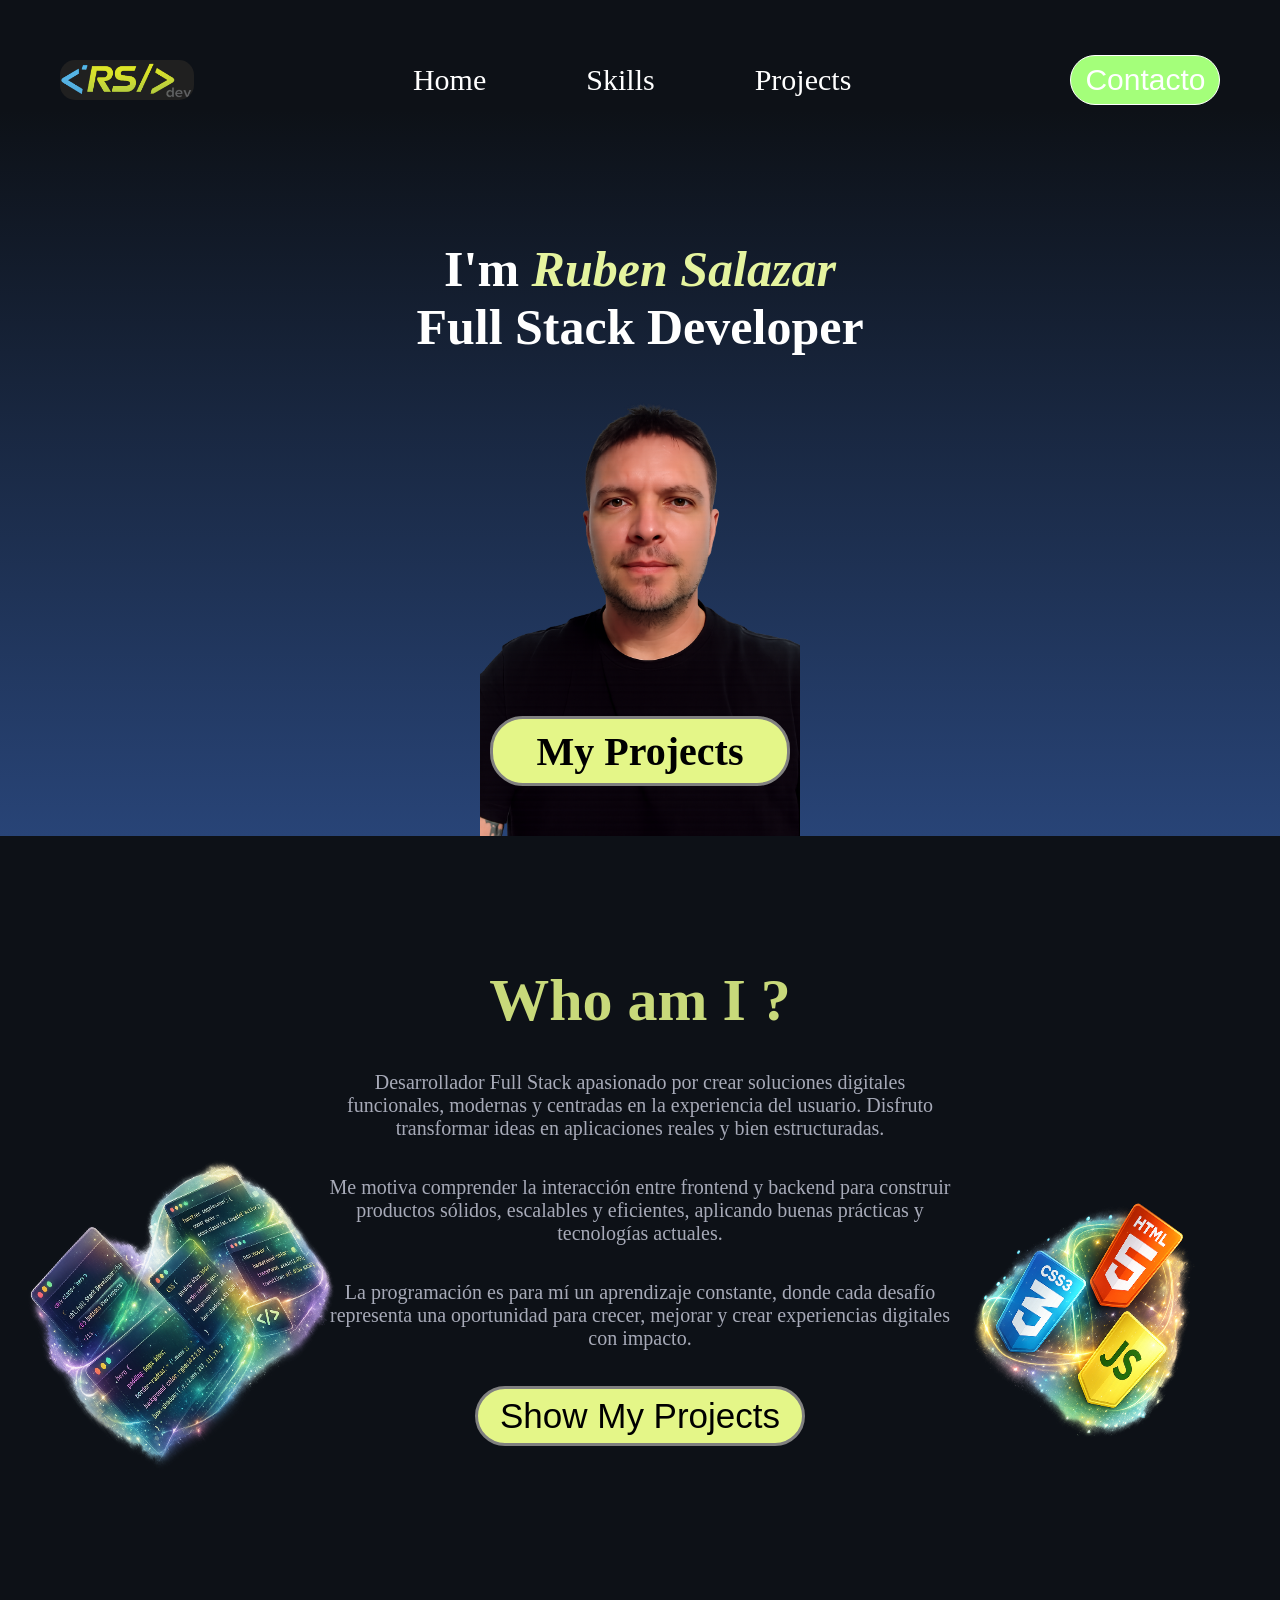
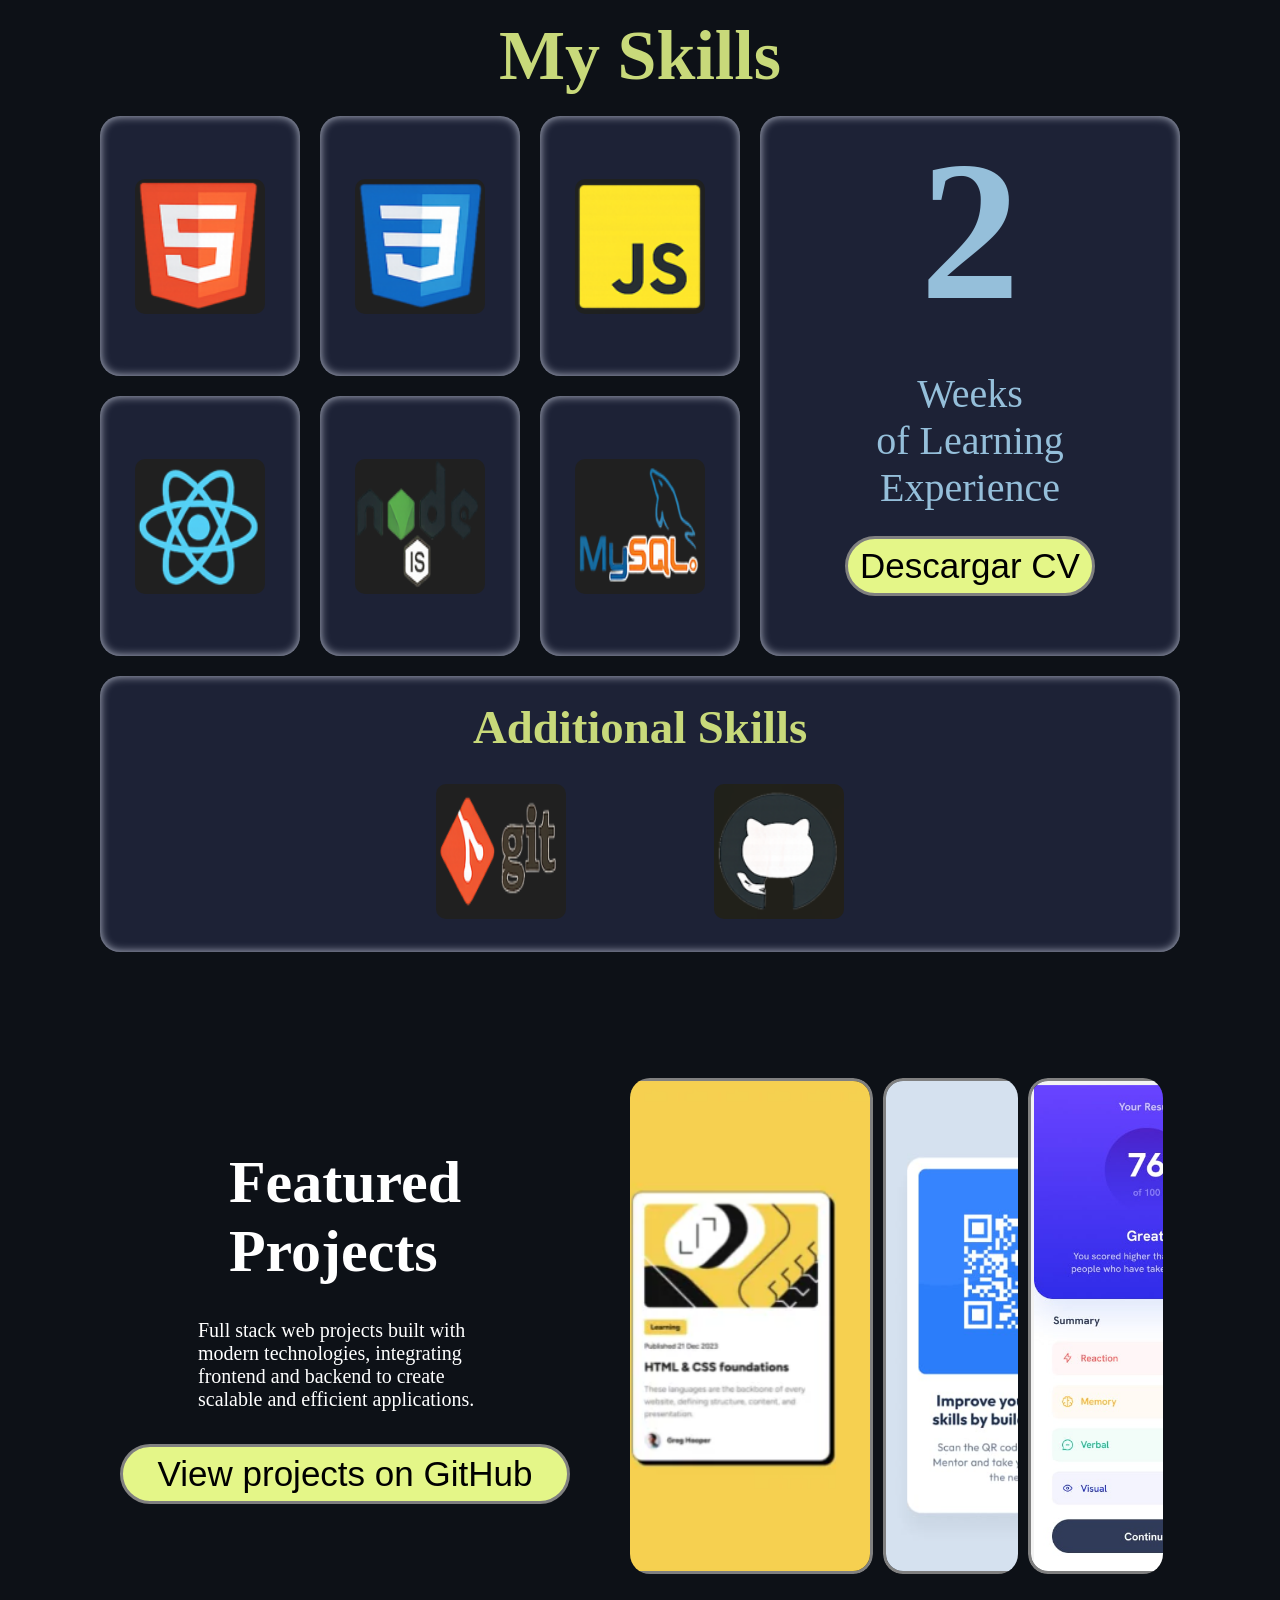
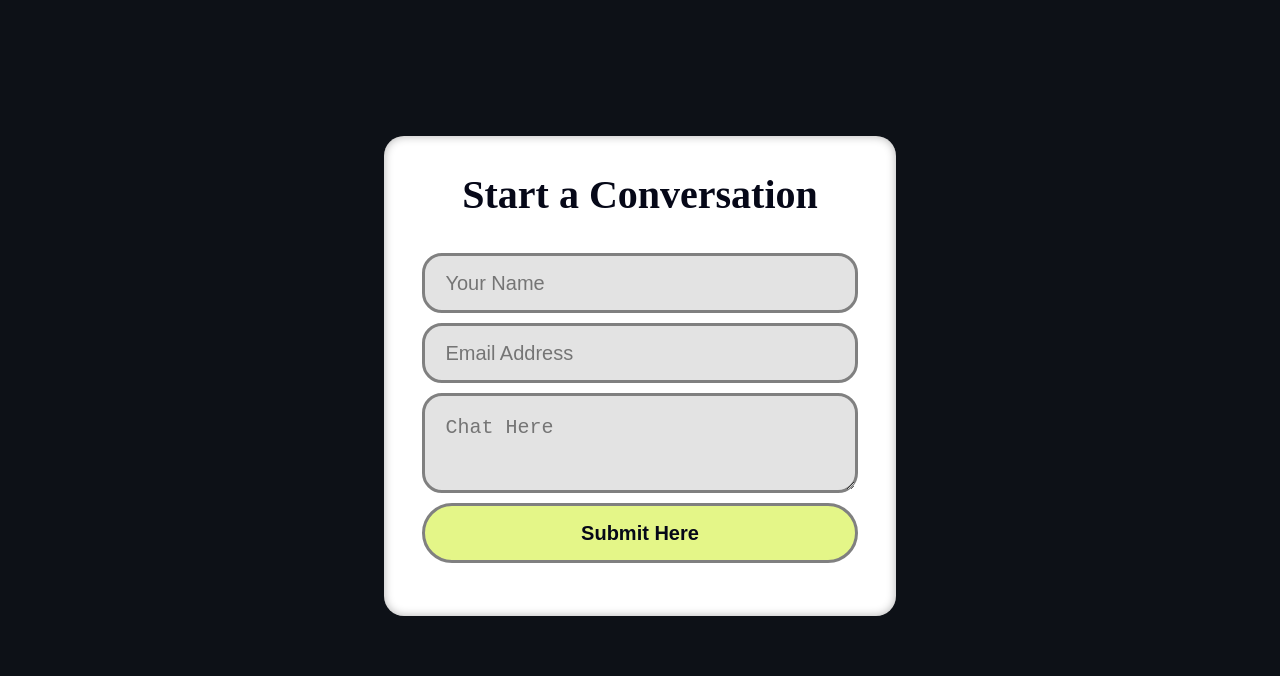
==== index.html @ deafd727 "Primer commit: proyecto terminado" ====
<!DOCTYPE html>
<html lang="en">
<head>
    <meta charset="UTF-8">
    <meta name="viewport" content="width=device-width, initial-scale=1.0">
    <title>Ruben Salazar Wev Developer</title>
    <link rel="stylesheet" href="./styles.css">

</head>
<body>
    <header>
        <nav>
            <img id="logo" src="./imagenes/logo2.png" alt="logo de ruben salazar">
            <ul>
                <li><a href="">Home</a></li>
                <li><a href="#contenedor-skills">Skills</a></li>
                <li><a href="#contenedor-proyectos">Projects</a></li>
            </ul>
            <button id="boton-contacto"><a href="#section-form">Contacto</a></button>
        </nav>
    </header>
    <section id="hero">
        <div id="hero-elementos-1"><h1>I'm <em>Ruben Salazar</em> <br> Full Stack Developer</h1></div>

        <div id="hero-elementos-2">            
            <div id="foto"><img id="mi-foto" src="./imagenes/mi-foto1.png" alt="foto ruben salazar"></div>
            <div id="hero-elementos-3"><a href="#contenedor-proyectos"><strong>My Projects</strong></a></div>                    
        </div>
               
        
    </section>

    <section id="section-who">
        <div class="text-who"><h2 id="h-who">Who am I ?</h2></div>
        <div class="text-who"><p>Desarrollador Full Stack apasionado por crear soluciones digitales 
            funcionales, modernas y centradas en la experiencia del usuario. Disfruto 
            transformar ideas en aplicaciones reales y bien estructuradas.</p>
        </div>
        <div class="text-who"><p>Me motiva comprender la interacción entre frontend y backend para 
            construir productos sólidos, escalables y eficientes, aplicando buenas 
            prácticas y tecnologías actuales.</p>
        </div>
        <div class="text-who"><p>La programación es para mí un aprendizaje constante, donde cada
             desafío representa una oportunidad para crecer, mejorar y crear experiencias
             digitales con impacto.</p>
        </div>              
        <button id="show-proj"><a href="#contenedor-proyectos">Show My Projects</a></button>
        
        <div id="code"><img  src="./imagenes/codigo.png" alt="imagen codificando"></div>
        <div id="frontend"><img  src="./imagenes/iconos-frontend.png" alt="iconos frontend"></div>
        
        
    </section>
    
    <section id="contenedor-skills">
        <div><h2>My Skills</h2></div>

        <div id="contenedor-grid">
            <div id="item-html" class="bg-grid">
            <img src="./imagenes/html.png" alt="">
            </div>

            <div id="item-css" class="bg-grid">
            <img src="./imagenes/css.png" alt="">
            </div>

            <div id="item-js" class="bg-grid">
            <img src="./imagenes/js.png" alt="">        
            </div>

            <div id="item-react" class="bg-grid">
            <img src="./imagenes/react.png" alt="">
            </div>

            <div id="item-node" class="bg-grid">
            <img src="./imagenes/node.png" alt="">
            </div>

            <div id="item-mysql" class="bg-grid">
            <img src="./imagenes/mysql.png" alt="">
            </div>

            <div id="item-Experience" class="bg-grid">
            <h2>2</h2>
            <p>Weeks <br> of Learning <br> Experience</p>            
            <button id="Descargar">Descargar CV</button>
            </div>
            
        </div>           
                
        <div id="Additional" class="bg-grid">
            <h3>Additional Skills</h3>
            <div id="Additional-iconos">
                <div><img src="./imagenes/git.png" alt="git"></div>
                <div><img src="./imagenes/github.png" alt=""></div>  

            </div>                     
            
        </div>

    </section>

    <section id="contenedor-proyectos">
        <div id="descripcion-proyectos">
            <h2>Featured <br> Projects</h2>
            <p>Full stack web projects built with modern technologies, integrating frontend and backend to create scalable and efficient applications.</p>
            <button id="ver-pro"><a>View projects on GitHub</a></button>        
        </div>
        <div id="img-proyectos">
            <div id="destacado"><img id="imagen-p1" src="./imagenes/proyecto1.png" alt=""></div>
            <div id="destacado2"><img src="./imagenes/proyecto2.png" alt=""></div>
            <div id="destacado3"><img src="./imagenes/proyecto3.png" alt=""></div>
        </div>
        
    </section>

    <section  id="section-form">
        
        <form id="formulario" action="">
            <h2>Start a Conversation</h2>
            <input type="text" class="input-name" placeholder="Your Name">
            <input type="email" class="input-email" placeholder="Email Address">
            <textarea placeholder="Chat Here"></textarea>

            <button id="chat">Submit Here</button>

        </form>
    </section>
</body>
</html>
---- styles.css ----
* {
    margin: 0;
    padding: 0;
    box-sizing: border-box;
}

:root {
    --color-dark: #0D1117;
    --color-light:#FFFFFF;
    --color-highlight:#E3FF6A;
    --color-neon-green:#A4FF7A;
    --color-deep-blue:#1E293B;
    --color-soft-gray:#8892B0;

    --gradient-main:linear-gradient(135deg, #1E293B 0%, #0D1117 100%);
}

body {
    background: var(--color-dark);
    color: var(--color-light);
    position: relative;
    font-family: Georgia, 'Times New Roman', Times, serif;
}
/*====================================================================================================
/*ESTILOS DEL HEADER*/
nav {
    padding: 0;
    margin-top: 50px;
    display: flex;
    flex-direction: row;
    height: 60px;
    justify-content: space-around;
    align-items: center;
    gap: 100px;
}

#logo {
    height: 40px;
    border-radius: 15px;     
}

#boton-contacto {
    height: 50px;
    width: 150px;
    background-color: var(--color-neon-green);
    border-color: white;
    border-width: 1px;
    border-style: solid;
    border-radius: 30px;
    font-size: 30px;
}

nav ul {
    display: flex;
    gap: 100px;
}

nav li {
    font-size: 30px;
    margin: 0;
    padding: 0;
    list-style: none;       
}

nav a,
nav a:focus,
nav a:visited,
nav a:active {
    color: white;
    text-decoration: none;
}
/*=======================================================================================================*/
/*ESTILOS PARA LAS SECTION HERO*/
#hero {
    display: flex;
    flex-direction: column;
    padding-top: 130px;
    background: linear-gradient(to bottom, #0d1117, #284477);
    height: 60%;
}
#hero h1 {
     text-align: center;
     font-size: 50px;
}
em {
    color: #e5f49f;
}

#hero-elementos-2 {
    position: relative;
    display: flex;
    flex-direction: row;
    align-items: center;
    justify-content:center    
}

#foto {
    display: flex;
    justify-content: center;
    width: 50%;
    height: 50%;  
    
}

#mi-foto {
    width: 50%;
    margin-bottom: 0;
}

#hero-elementos-3 {
    display: flex;
    position: absolute;
    left: 50%;
    transform: translateX(-50%);
    bottom: 50px;
    z-index: 20;
    background-color: #e4f688;
    width: 300px; 
    height: 70px;
    justify-content: center;
    align-items: center;
    font-size: 40px;
    border-radius: 33px;
    border-color: gray;
    border-width: 3px;
    border-style: solid;
}

#hero-elementos-3 a,
#hero-elementos-3 a:visited,
#hero-elementos-3 a:focus,
#hero-elementos-3 a:active {
    color:black;
    text-decoration: none;
          
}

/*=======================================================================================================================*/
/*ESTILOS DE LA SECTION WHO AM I*/
#section-who {
    position: relative;
    padding: 30px;
    display: flex;
    flex-direction: column;
    height: 700px;
    gap: 30px;
    margin: 20px;
    justify-content: center;
    align-items: center;
    
}

.text-who {    
    width: 630px;
    height: 75px;
    justify-content: center;
    text-align: center;
    overflow: hidden;    
}
#section-who h2 {
    color: #c8d97a;
    font-size: 60px;
    text-align: center; 
}

#section-who p {
    color: #a7aab8;
    font-size: 20px;
}

#section-who img {
    width: 300px;
    height: 300px;
}

#code {
    width: 300px;
    height: 300px;
    position: absolute;
    left: 10px;
    bottom: 100px;
    transform: rotate(-35deg);
}
#frontend {
    width: 300px;
    height: 300px;
    position: absolute;
    right: 10px;
    bottom: 100px;
    transform: rotate(35deg);
}

#show-proj {
    background-color: #e4f688;;
    width: 330px; 
    height: 60px;
    font-size: 35px;
    border-radius: 30px;
    border-color: gray;
    border-width: 3px;
    border-style: solid;
}
#show-proj a,
#show-proj a:focus,
#show-proj a:visited,
#show-proj a:active {
    text-decoration: none;
    color: black;
}


/*================================================================================================================*/
/*estilo de la seccion skills, aplicamos grid*/
#contenedor-skills {
    padding-top: 40px;
    padding-bottom: 40px;
    margin-left: 100px;
    margin-right: 100px;    
    display: flex;
    flex-direction: column;
    align-items: center;
    height: 1000px;
    gap: 20px;    
}

#contenedor-skills h2 {
    color: #c8d97a;
    font-size: 70px;    
}

#contenedor-grid {
    width: 100%;
    height: 800px;
    display: grid;
    grid-template-columns: 1fr 1fr 1fr 2fr;
    grid-template-rows: auto auto;
    gap: 20px;    
}

#contenedor-grid img {
    height: 135px;
    width: 130px;
    border-radius: 10px;
}

.bg-grid {
    background-color: #1d2236;
    border-radius: 20px;
    display: flex;
    flex-direction: column;
    justify-content: center;
    align-items: center;
}

#Additional {
    display: flex;
    flex-direction: column ;
    width: 100%;
    height: 30%;
    color: #c8d97a;
    font-size: 40px;
    gap: 30px;
    padding: 30px ;
    box-shadow: inset 0 0 10px rgba(207, 211, 227, 0.895);
}

#Additional-iconos {
    width: 40%;
    display: flex;
    flex-direction: row;
    justify-content: space-between;
    
}

#Additional-iconos img {
    height: 135px;
    width: 130px;
    border-radius: 10px;
}

#item-html {
    grid-column: 1/2;
    grid-row: 1/2;
    box-shadow: inset 0 0 10px rgba(207, 211, 227, 0.895);    
}
#item-css {
    grid-column: 2/3;
    grid-row: 1/2;
    box-shadow: inset 0 0 10px rgba(207, 211, 227, 0.895);
}
#item-js {
    grid-column: 3/4;
    grid-row: 1/2;
    box-shadow: inset 0 0 10px rgba(207, 211, 227, 0.895);
}
#item-react {
    grid-column: 1/2;
    grid-row: 2/3;
    box-shadow: inset 0 0 10px rgba(207, 211, 227, 0.895);
}
#item-node {
    grid-column: 2/3;
    grid-row: 2/3;
    box-shadow: inset 0 0 10px rgba(207, 211, 227, 0.895);
}
#item-mysql {
    grid-column: 3/4;
    grid-row: 2/3;
    box-shadow: inset 0 0 10px rgba(207, 211, 227, 0.895);
}
#item-Experience {
    grid-column: 4/6;
    grid-row: 1/3;    
    display: flex;
    flex-direction: column;
    justify-content: center;    
    gap: 25px;
    box-shadow: inset 0 0 10px rgba(207, 211, 227, 0.895);
}

#item-Experience h2 {
    font-size: 200px;
    color: #95bfda;
}
#item-Experience p {
    font-size: 40px;
    color: #95bfda;
    text-align: center;   
}

#Descargar {
    background-color: #e4f688;;
    width: 250px; 
    height: 60px;
    font-size: 35px;
    border-radius: 30px;
    border-color: gray;
    border-width: 3px;
    border-style: solid;
    margin-bottom: 60px;
}

/*------------------------------------------------------------------------------------------------*/
/*ESTILO DE LA SECTION PROYECTOS DESTACADOS*/
/*CONTENEDOR DE LA SECTION PROYECTOS*/
#contenedor-proyectos {
    display: flex;
    flex-direction: row;
    height: 700px;
    padding-top: 40px;
    padding-bottom: 40px;
    margin-left: 100px;
    margin-right: 100px;
    align-items: center;
    gap: 40px;
}    
/*CONTENEDOR DE LA DESCRIPCION DE PROYECTOS*/
#descripcion-proyectos {
    display: flex;
    flex-direction: column;
    align-items: center;
    width:50%; 
    height: 80%;
    padding-top: 70px;
    padding-bottom: 70px;
    justify-content: space-between;   
}
#descripcion-proyectos h2 {
    font-size: 60px;
}
#descripcion-proyectos p {
    font-size: 20px;
    width: 60%;
}
#ver-pro {
    background-color: #e4f688;;
    width: 450px; 
    height: 60px;
    font-size: 35px;
    border-radius: 30px;
    border-color: gray;
    border-width: 3px;
    border-style: solid;

}


/*CONTENEDOR DE LAS IMAGENES O VISTAS DE LOS PROYECTOS*/
#img-proyectos {
    display: flex;
    flex-direction: row;
    width: 50%;
    height: 80%;
    gap: 10px;
    margin-right:10px;    
}

#img-proyectos img {
    height: 100%;
    border-radius: 20px;
    border-color: gray;
    border-width: 3px;
    border-style: solid;       
}

#img-proyectos div {
    overflow: hidden;
    border-radius: 20px;
}
#destacado {
    display: flex;
    flex-direction: row;
    justify-content: right;
    width: 45%;
}
#destacado2 {
    width: 25%;
}
#destacado3 {
    width: 25%;
}
/*---------------------------------------------------------------------------------------*/
/* ESTILO PARA EL FORMULARIO DE CONTACTO*/
#section-form {
    display: flex;
    flex-direction: column;
    align-items: center;
    justify-content: center;
    height: 600px; ;

}
#formulario {
    display: flex;
    flex-direction: column;
    padding-left: 3%;
    padding-right: 3%;
    padding-top: 35px;
    width: 40%;
    height: 80%;
    gap: 10px;
    background-color: white;
    border-radius: 20px;
    box-shadow: inset 0 0 10px rgba(0, 0, 0, 0.3);
}
#formulario h2 {
    color: #060818;
    font-size: 40px;
    text-align: center;
    margin-bottom: 25px;
    
}
.input-name {
    background-color: #e3e3e3;
    height: 60px;
    border-radius: 20px;
    padding-left: 20px;
    border-color: gray;
    border-width: 3px;
    border-style: solid;
    font-size: 20px ;
}
.input-email {
    background-color: #e3e3e3;
    height: 60px;
    border-radius: 20px;
    padding-left: 20px;
    border-color: gray;
    border-width: 3px;
    border-style: solid;
    font-size: 20px ;
}
textarea {
    background-color: #e3e3e3;
    width: 100%;
    height: 100px;
    padding-left: 20px;
    padding-top: 20px;
    border-radius: 20px;
    border-color: gray;
    border-width: 3px;
    border-style: solid;
    font-size: 20px ;
}

#chat {
    color: #060818;
    height: 60px;
    border-radius: 30px;
    border-color: gray;
    border-width: 3px;
    border-style: solid;
    background-color: #e4f688;
    font-size: 20px;
    font-weight: 700;
}
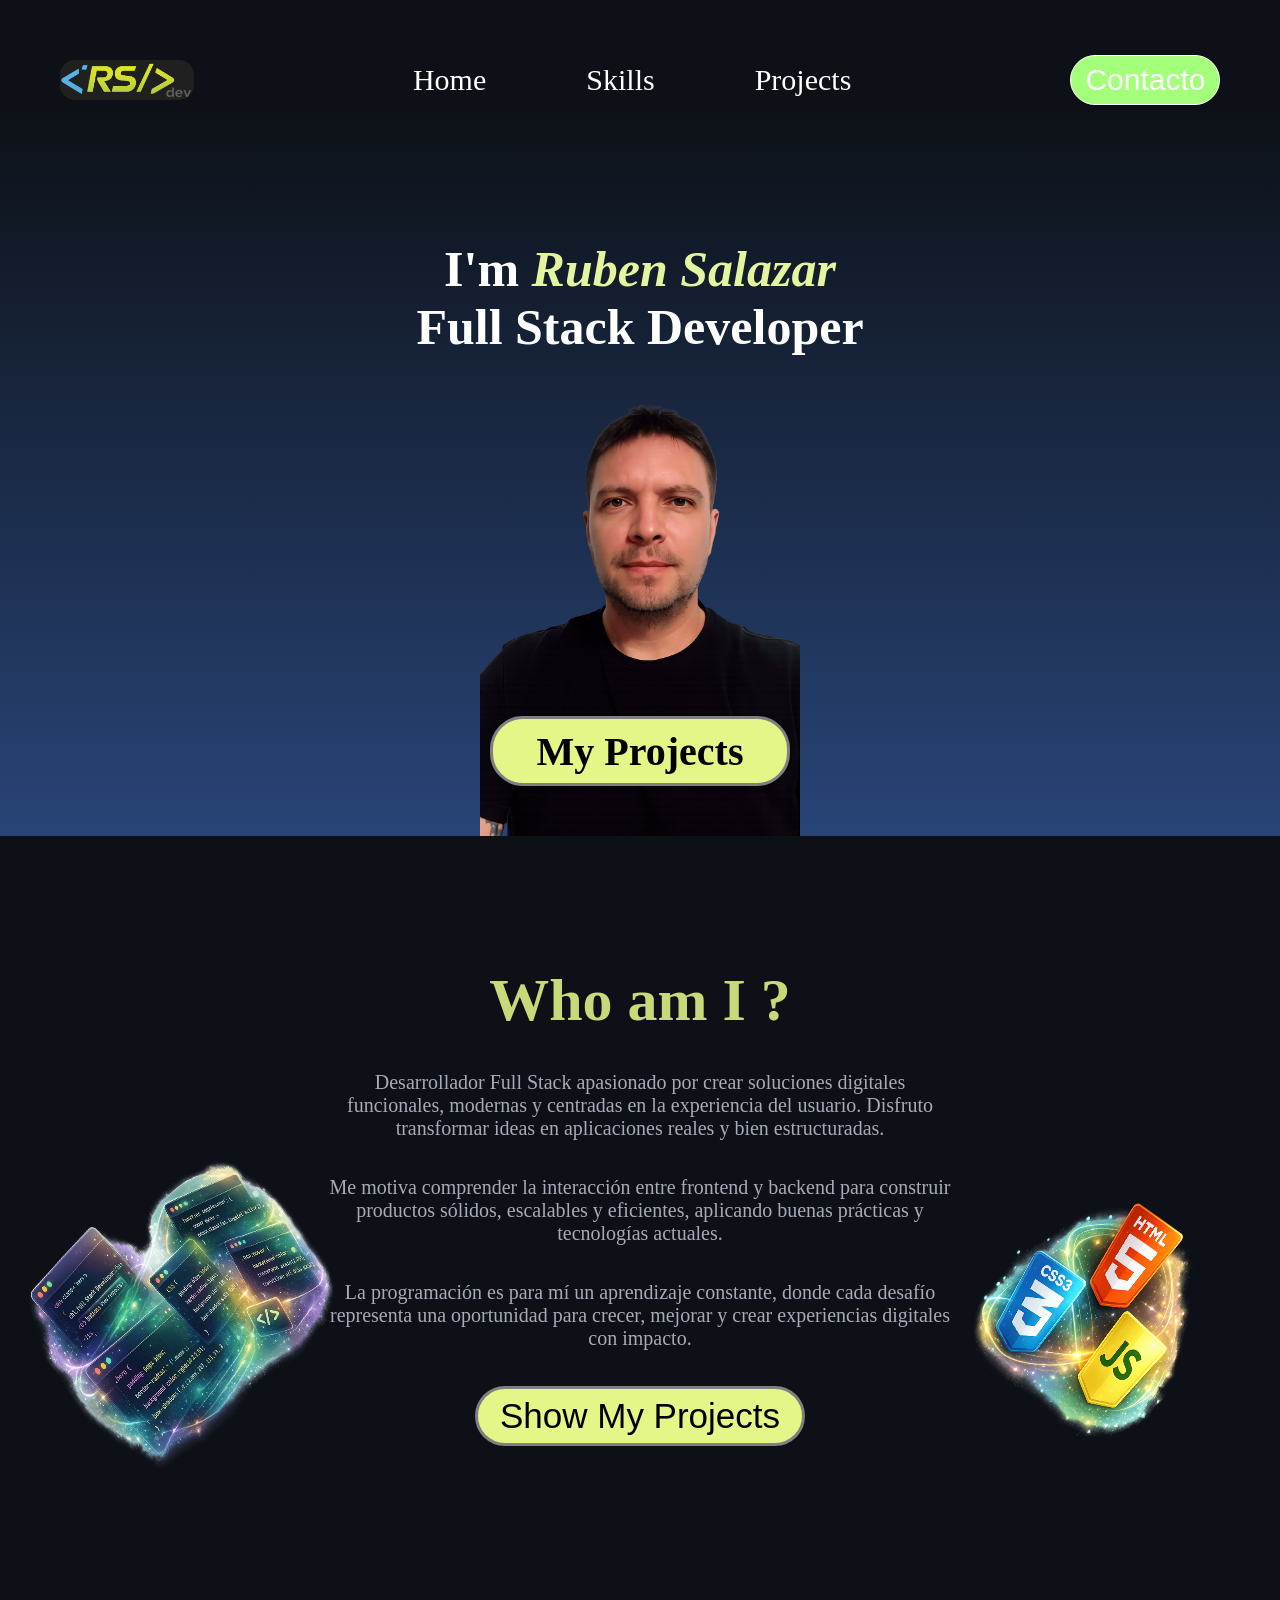
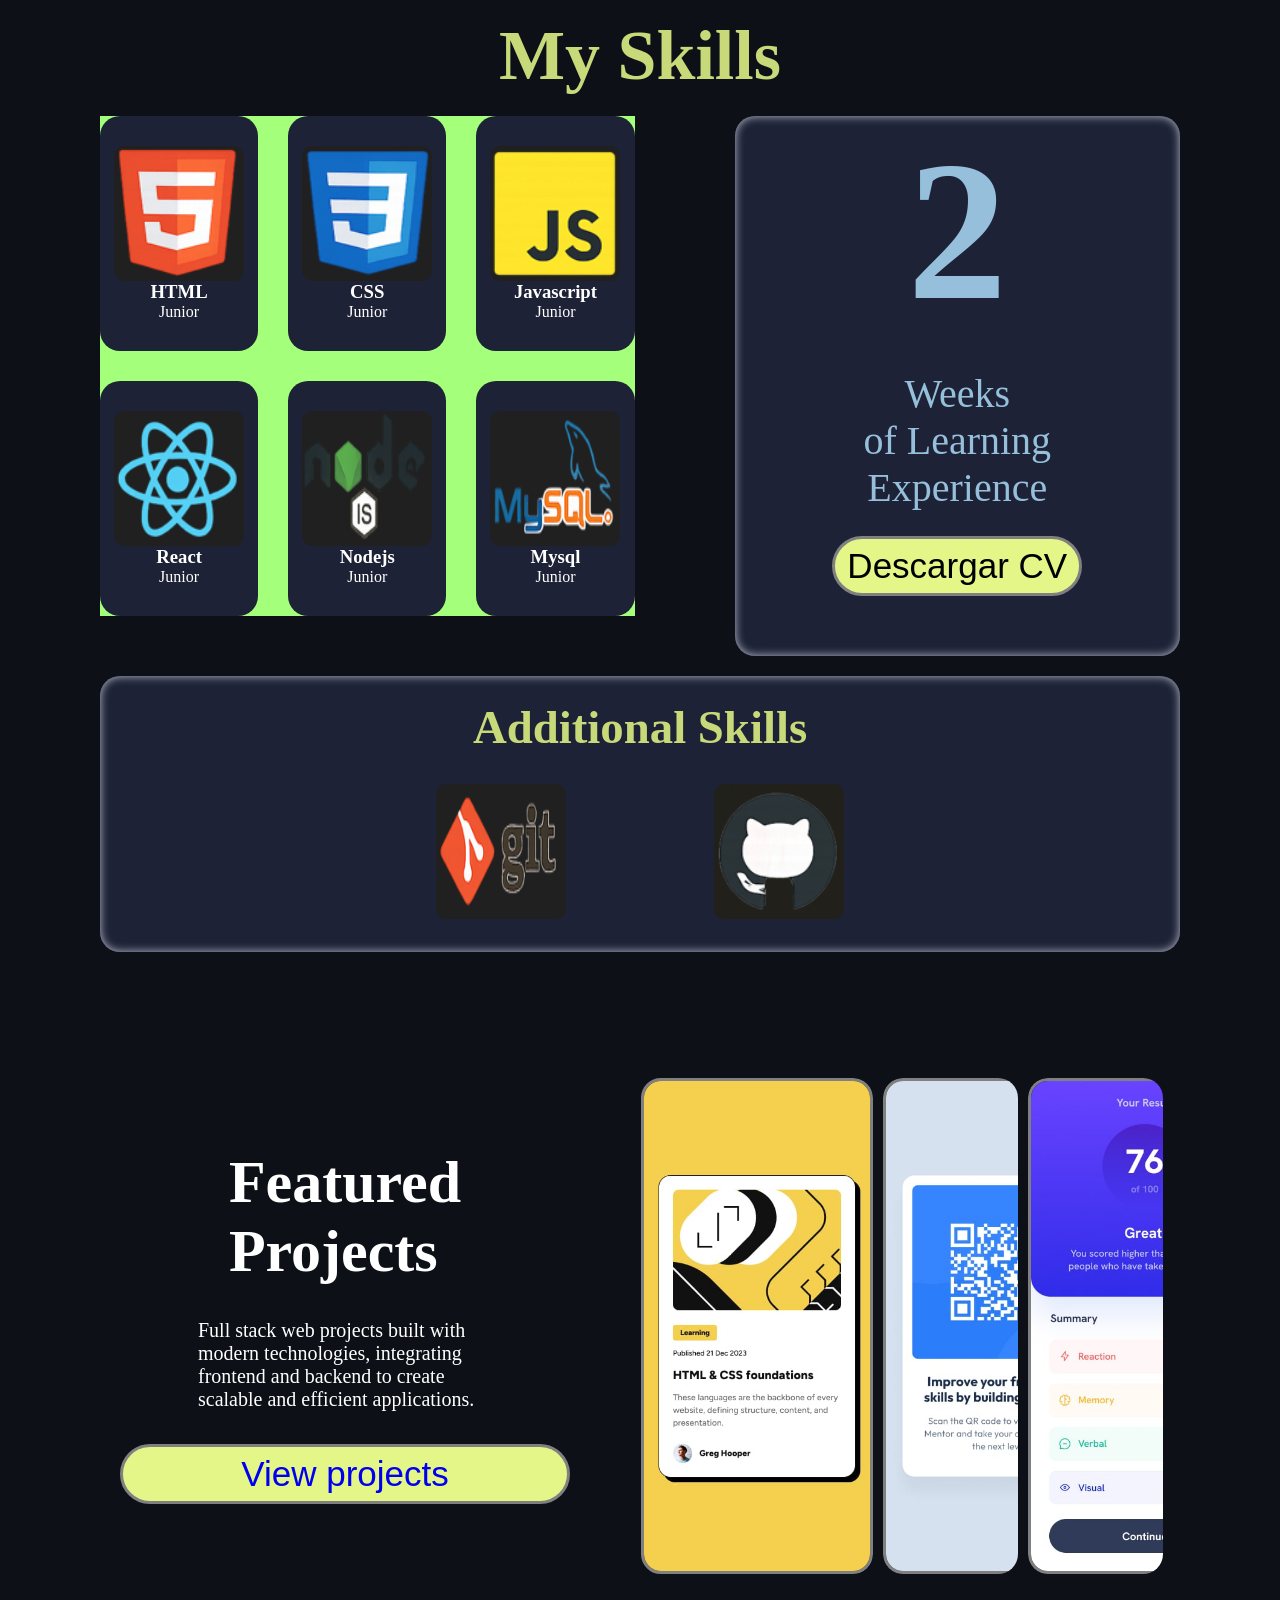
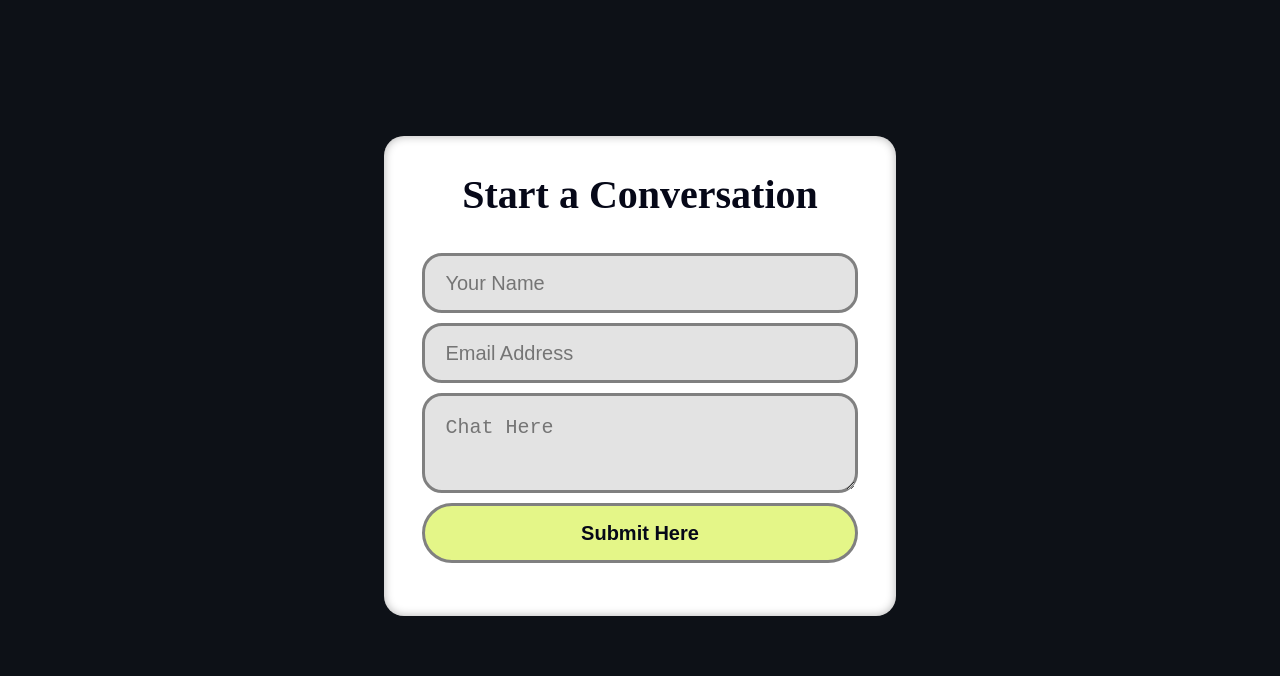
==== commit 2ef4300b: "Se crean los nuevos archivos para el punto 3 del mini proyecto 2, en el habilidades.js se creó funci" ====
--- a/index.html
+++ b/index.html
@@ -1,12 +1,15 @@
 <!DOCTYPE html>
 <html lang="en">
+
 <head>
     <meta charset="UTF-8">
     <meta name="viewport" content="width=device-width, initial-scale=1.0">
     <title>Ruben Salazar Wev Developer</title>
+    <script src="./habilidades.js" type="module"></script>
     <link rel="stylesheet" href="./styles.css">
 
 </head>
+
 <body>
     <header>
         <nav>
@@ -14,88 +17,76 @@
             <ul>
                 <li><a href="">Home</a></li>
                 <li><a href="#contenedor-skills">Skills</a></li>
-                <li><a href="#contenedor-proyectos">Projects</a></li>
+                <li><a href="proyectos.html">Projects</a></li>
             </ul>
             <button id="boton-contacto"><a href="#section-form">Contacto</a></button>
         </nav>
     </header>
     <section id="hero">
-        <div id="hero-elementos-1"><h1>I'm <em>Ruben Salazar</em> <br> Full Stack Developer</h1></div>
+        <div id="hero-elementos-1">
+            <h1>I'm <em>Ruben Salazar</em> <br> Full Stack Developer</h1>
+        </div>
 
-        <div id="hero-elementos-2">            
+        <div id="hero-elementos-2">
             <div id="foto"><img id="mi-foto" src="./imagenes/mi-foto1.png" alt="foto ruben salazar"></div>
-            <div id="hero-elementos-3"><a href="#contenedor-proyectos"><strong>My Projects</strong></a></div>                    
+            <div id="hero-elementos-3"><a href="./proyectos.html"><strong>My Projects</strong></a></div>
         </div>
-               
-        
+
+
     </section>
 
     <section id="section-who">
-        <div class="text-who"><h2 id="h-who">Who am I ?</h2></div>
-        <div class="text-who"><p>Desarrollador Full Stack apasionado por crear soluciones digitales 
-            funcionales, modernas y centradas en la experiencia del usuario. Disfruto 
-            transformar ideas en aplicaciones reales y bien estructuradas.</p>
+        <div class="text-who">
+            <h2 id="h-who">Who am I ?</h2>
         </div>
-        <div class="text-who"><p>Me motiva comprender la interacción entre frontend y backend para 
-            construir productos sólidos, escalables y eficientes, aplicando buenas 
-            prácticas y tecnologías actuales.</p>
+        <div class="text-who">
+            <p>Desarrollador Full Stack apasionado por crear soluciones digitales
+                funcionales, modernas y centradas en la experiencia del usuario. Disfruto
+                transformar ideas en aplicaciones reales y bien estructuradas.</p>
         </div>
-        <div class="text-who"><p>La programación es para mí un aprendizaje constante, donde cada
-             desafío representa una oportunidad para crecer, mejorar y crear experiencias
-             digitales con impacto.</p>
-        </div>              
-        <button id="show-proj"><a href="#contenedor-proyectos">Show My Projects</a></button>
-        
-        <div id="code"><img  src="./imagenes/codigo.png" alt="imagen codificando"></div>
-        <div id="frontend"><img  src="./imagenes/iconos-frontend.png" alt="iconos frontend"></div>
-        
-        
+        <div class="text-who">
+            <p>Me motiva comprender la interacción entre frontend y backend para
+                construir productos sólidos, escalables y eficientes, aplicando buenas
+                prácticas y tecnologías actuales.</p>
+        </div>
+        <div class="text-who">
+            <p>La programación es para mí un aprendizaje constante, donde cada
+                desafío representa una oportunidad para crecer, mejorar y crear experiencias
+                digitales con impacto.</p>
+        </div>
+        <button id="show-proj"><a href="./proyectos.html">Show My Projects</a></button>
+
+        <div id="code"><img src="./imagenes/codigo.png" alt="imagen codificando"></div>
+        <div id="frontend"><img src="./imagenes/iconos-frontend.png" alt="iconos frontend"></div>
+
+
     </section>
-    
+
     <section id="contenedor-skills">
-        <div><h2>My Skills</h2></div>
+        <div>
+            <h2>My Skills</h2>
+        </div>
 
-        <div id="contenedor-grid">
-            <div id="item-html" class="bg-grid">
-            <img src="./imagenes/html.png" alt="">
+        <div id="habilidad">
+
+            <div id="contenedor-grid"></div>
+
+            <div id="item-Experience" class="bg-grid">
+                <h2>2</h2>
+                <p>Weeks <br> of Learning <br> Experience</p>
+                <button id="Descargar">Descargar CV</button>
             </div>
 
-            <div id="item-css" class="bg-grid">
-            <img src="./imagenes/css.png" alt="">
-            </div>
+        </div>
 
-            <div id="item-js" class="bg-grid">
-            <img src="./imagenes/js.png" alt="">        
-            </div>
-
-            <div id="item-react" class="bg-grid">
-            <img src="./imagenes/react.png" alt="">
-            </div>
-
-            <div id="item-node" class="bg-grid">
-            <img src="./imagenes/node.png" alt="">
-            </div>
-
-            <div id="item-mysql" class="bg-grid">
-            <img src="./imagenes/mysql.png" alt="">
-            </div>
-
-            <div id="item-Experience" class="bg-grid">
-            <h2>2</h2>
-            <p>Weeks <br> of Learning <br> Experience</p>            
-            <button id="Descargar">Descargar CV</button>
-            </div>
-            
-        </div>           
-                
         <div id="Additional" class="bg-grid">
             <h3>Additional Skills</h3>
             <div id="Additional-iconos">
                 <div><img src="./imagenes/git.png" alt="git"></div>
-                <div><img src="./imagenes/github.png" alt=""></div>  
+                <div><img src="./imagenes/github.png" alt=""></div>
 
-            </div>                     
-            
+            </div>
+
         </div>
 
     </section>
@@ -103,19 +94,20 @@
     <section id="contenedor-proyectos">
         <div id="descripcion-proyectos">
             <h2>Featured <br> Projects</h2>
-            <p>Full stack web projects built with modern technologies, integrating frontend and backend to create scalable and efficient applications.</p>
-            <button id="ver-pro"><a>View projects on GitHub</a></button>        
+            <p>Full stack web projects built with modern technologies, integrating frontend and backend to create
+                scalable and efficient applications.</p>
+            <button id="ver-pro"><a href="./proyectos.html">View projects</a></button>
         </div>
         <div id="img-proyectos">
-            <div id="destacado"><img id="imagen-p1" src="./imagenes/proyecto1.png" alt=""></div>
-            <div id="destacado2"><img src="./imagenes/proyecto2.png" alt=""></div>
-            <div id="destacado3"><img src="./imagenes/proyecto3.png" alt=""></div>
+            <div id="destacado"><img id="imagen-p1" src="./imagenes/proyecto1.jpg" alt=""></div>
+            <div id="destacado2"><img src="./imagenes/proyecto2.jpg" alt=""></div>
+            <div id="destacado3"><img src="./imagenes/proyecto3.jpg" alt=""></div>
         </div>
-        
+
     </section>
 
-    <section  id="section-form">
-        
+    <section id="section-form">
+
         <form id="formulario" action="">
             <h2>Start a Conversation</h2>
             <input type="text" class="input-name" placeholder="Your Name">
@@ -127,4 +119,5 @@
         </form>
     </section>
 </body>
+
 </html>
--- a/styles.css
+++ b/styles.css
@@ -228,13 +228,21 @@
     font-size: 70px;    
 }
 
+#habilidad {
+    display: flex;
+    width: 100%;
+    gap: 100px;
+    
+}
+
 #contenedor-grid {
-    width: 100%;
-    height: 800px;
+    background-color: #A4FF7A;
+    width: 60%;
+    height: 500px;
     display: grid;
-    grid-template-columns: 1fr 1fr 1fr 2fr;
+    grid-template-columns: 1fr 1fr 1fr;
     grid-template-rows: auto auto;
-    gap: 20px;    
+    gap: 30px;    
 }
 
 #contenedor-grid img {
@@ -308,9 +316,8 @@
     grid-row: 2/3;
     box-shadow: inset 0 0 10px rgba(207, 211, 227, 0.895);
 }
-#item-Experience {
-    grid-column: 4/6;
-    grid-row: 1/3;    
+#item-Experience {  
+    width: 50%;   
     display: flex;
     flex-direction: column;
     justify-content: center;    
@@ -373,6 +380,7 @@
     width: 60%;
 }
 #ver-pro {
+
     background-color: #e4f688;;
     width: 450px; 
     height: 60px;
@@ -384,6 +392,13 @@
 
 }
 
+#ver-pro a,
+#ver-pro a:focus,
+#ver-pro a:active,
+#ver-pro a:visited {
+    text-decoration: none;
+    
+}
 
 /*CONTENEDOR DE LAS IMAGENES O VISTAS DE LOS PROYECTOS*/
 #img-proyectos {
@@ -494,9 +509,115 @@
     font-weight: 700;
 }
 
-
-
-
-
-
-
+/*/////////////////////////////////////////////////////////////////////////////////////////////////////////////////////////////////////////////
+RESPONSIVE HEADER */
+@media (max-width: 768px) {
+
+    nav {
+    padding: 0;
+    margin-top: 50px;
+    display: flex;
+    flex-direction: column;
+    height: 300px;
+    justify-content: space-around;
+    align-items: center;
+    gap: 30px;
+}
+  
+}
+
+/*/////////////////////////////////////////////////////////////////////////////////////////////////////////////////////////////////////////////
+RESPONSIVE SECTION HERO
+BOTON My Projects */
+
+@media (max-width: 768px){
+    #hero-elementos-3 {
+    display: flex;
+    position: absolute;
+    left: 50%;
+    transform: translateX(-50%);
+    bottom: 10px;
+    z-index: 20;
+    background-color: #e4f688;
+    width: 200px; 
+    height: 40px;
+    justify-content: center;
+    align-items: center;
+    font-size: 20px;
+    border-radius: 33px;
+    border-color: gray;
+    border-width: 3px;
+    border-style: solid;
+}
+#mi-foto {
+    width: 80%;
+    margin-bottom: 0;
+}
+}
+
+/*////////////////////////////////////////////////////////////////////////////////////////////////////////////////////////////
+section QUIEN SOY*/
+
+@media (max-width: 768px){
+    #section-who {
+    position: relative;
+    padding: 0;
+    display: flex;
+    flex-direction: column;
+    height: 1000px;
+    gap: 20px;
+    margin: 0;
+    justify-content: center;
+    align-items: center;
+    
+}
+
+.text-who {    
+    width: 400px;
+    height: 130px;
+    justify-content: center;
+    text-align: center;
+    overflow: hidden;    
+}
+#section-who h2 {
+    color: #c8d97a;
+    font-size: 50px;
+    text-align: center; 
+}
+
+#section-who p {
+    color: #a7aab8;
+    font-size: 20px;
+}
+
+#section-who img {
+    width: 200px;
+    height: 200px;
+}
+
+#code {
+    width: 110px;
+    height: 110px;
+    position: absolute;
+    left: 5px;
+    bottom: 15px;
+    transform: rotate(-35deg);
+}
+#frontend {
+    width: 200px;
+    height: 200px;
+    position: absolute;
+    right: 2px;
+    bottom: 2px;
+    transform: rotate(35deg);
+}
+    
+}
+
+/*//////////////////////////////////////////////////////////////////////////////////////////////////////////////////////////////////////////////////
+RESPONSIVE SECTION SKILLS */
+
+@media (max-width: 768px){
+    
+}
+
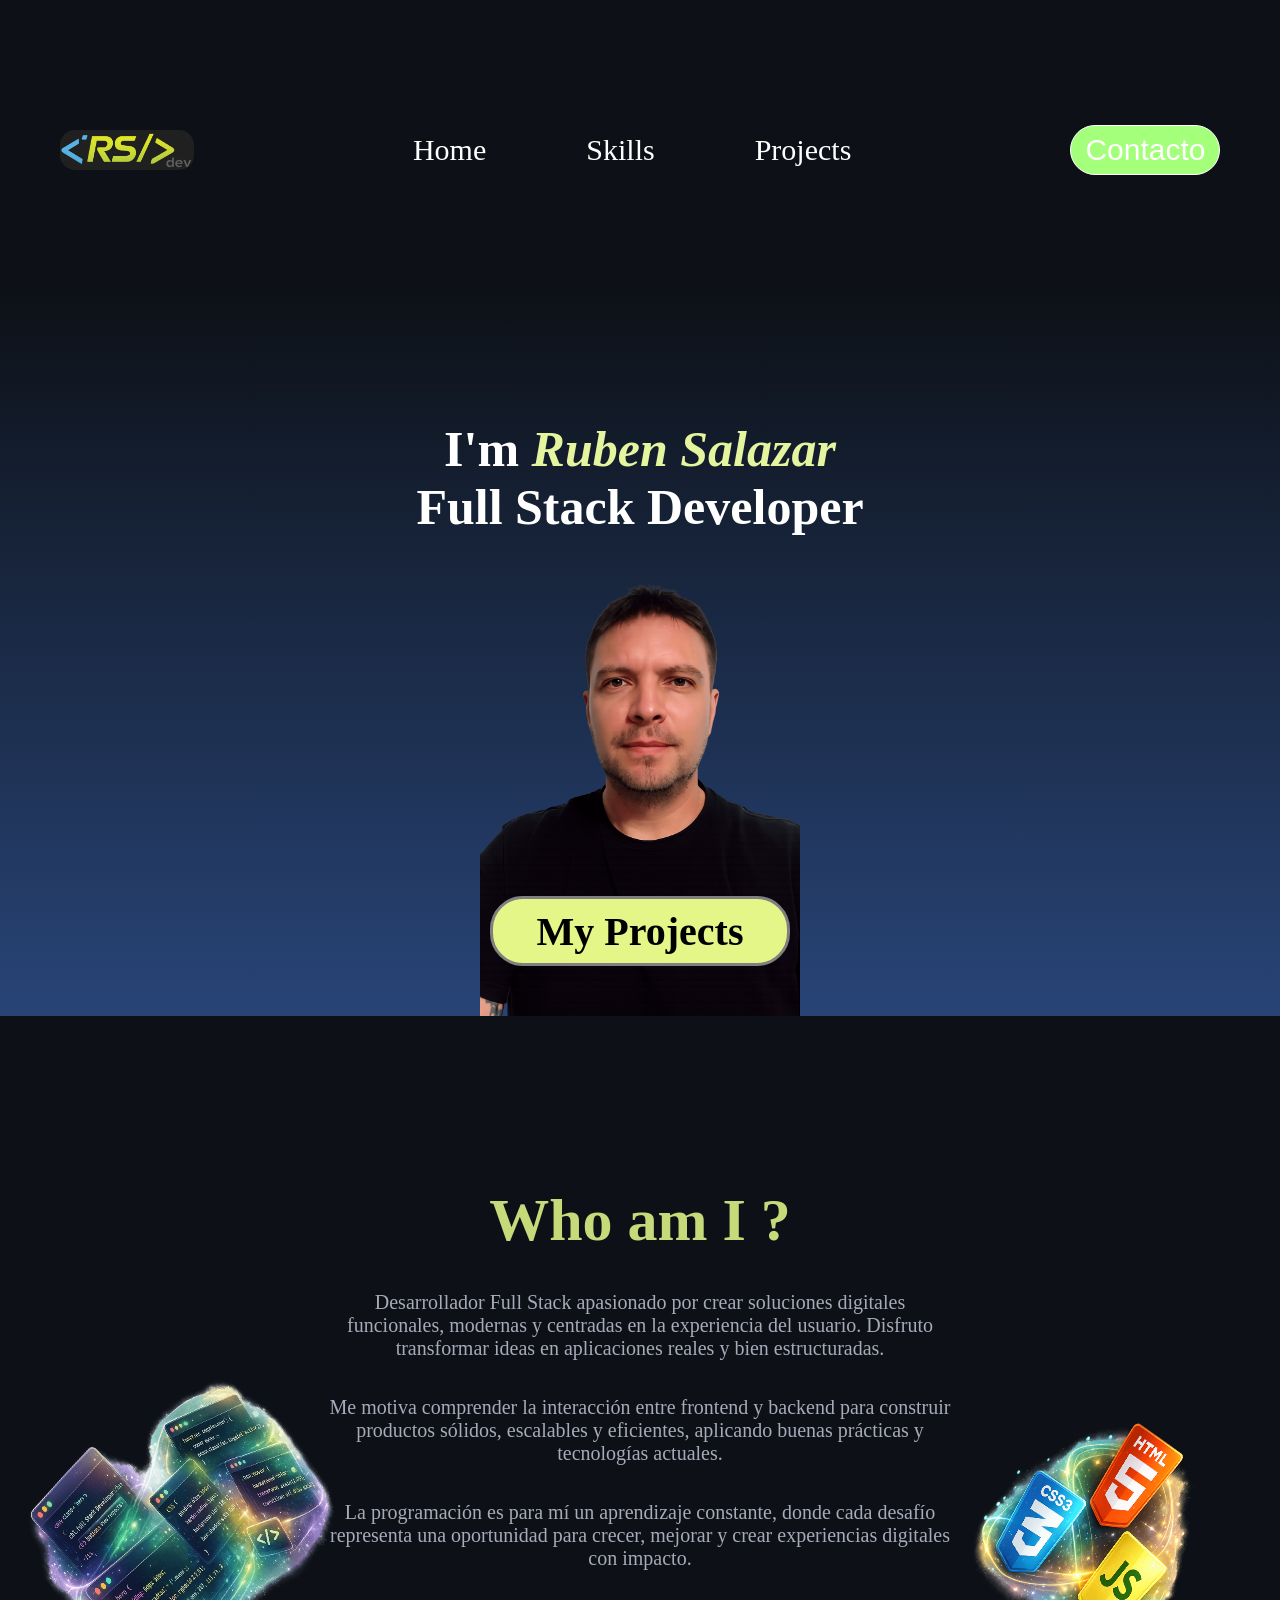
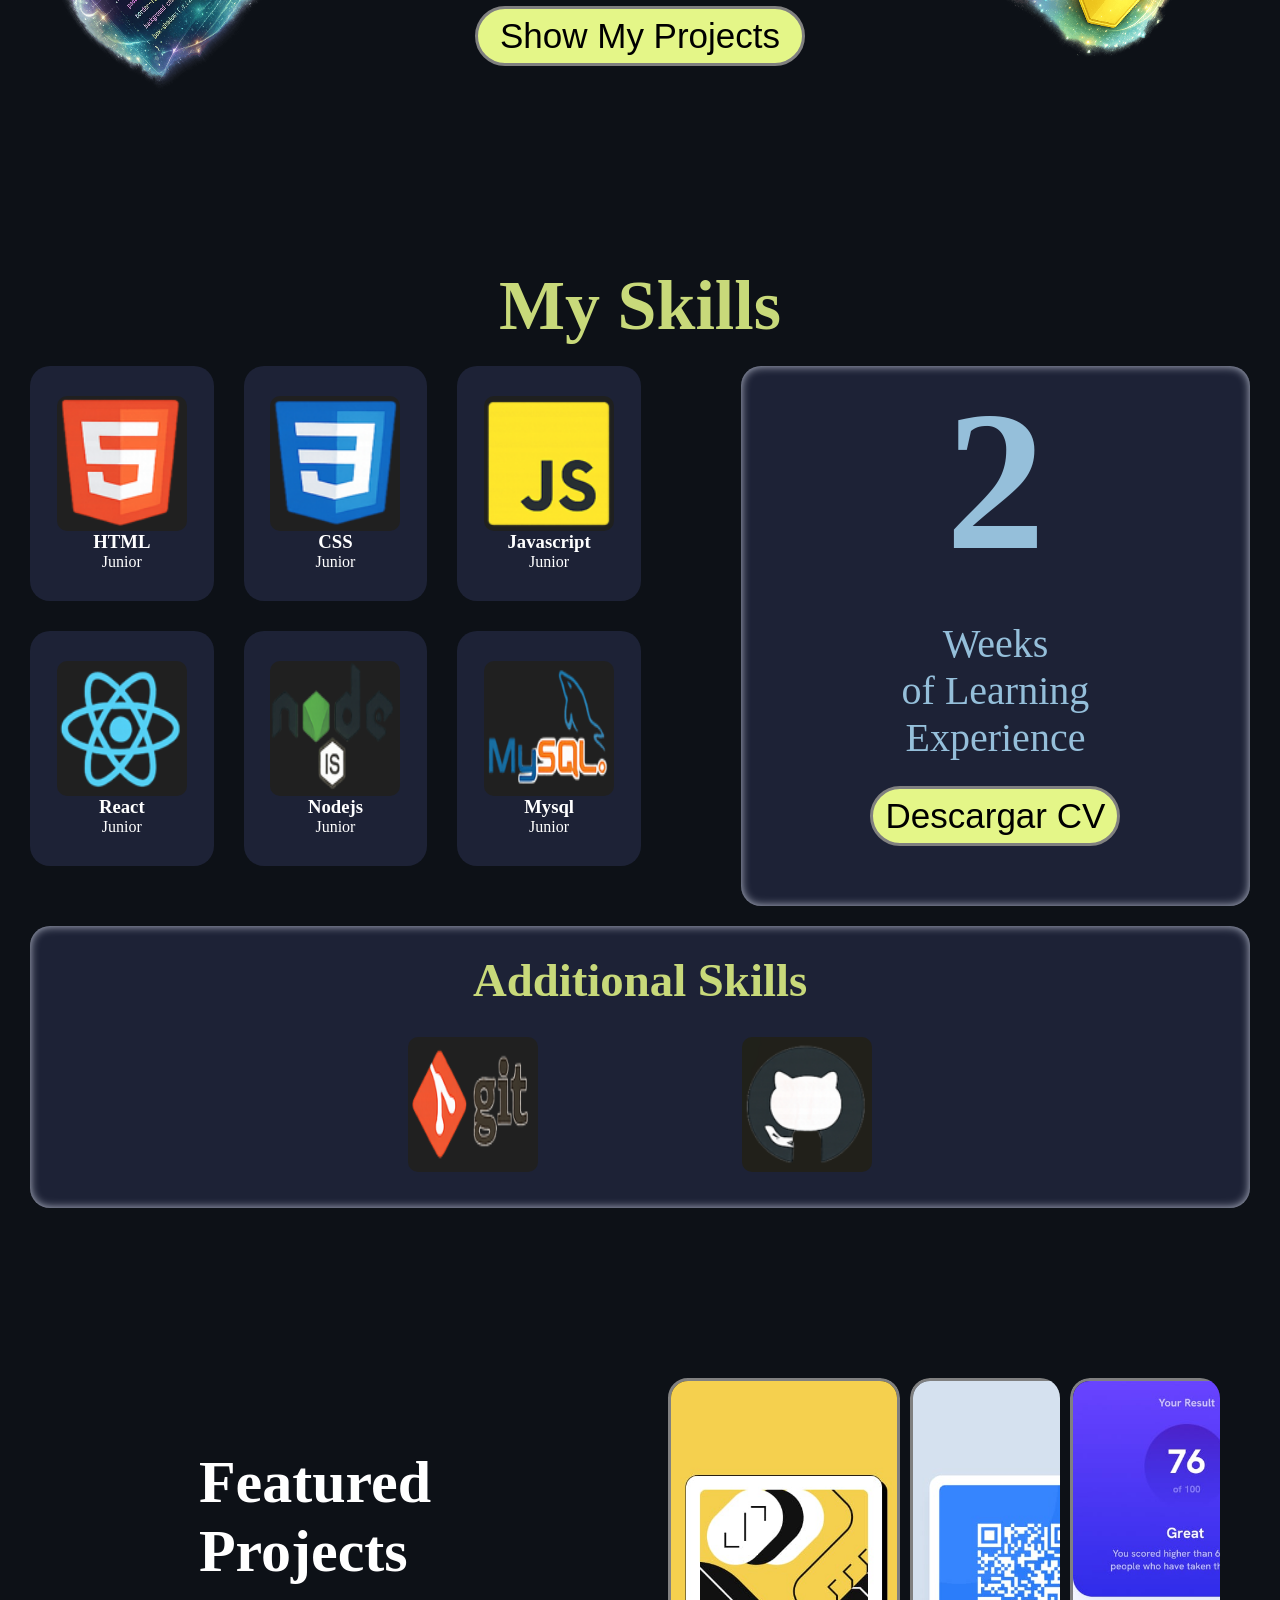
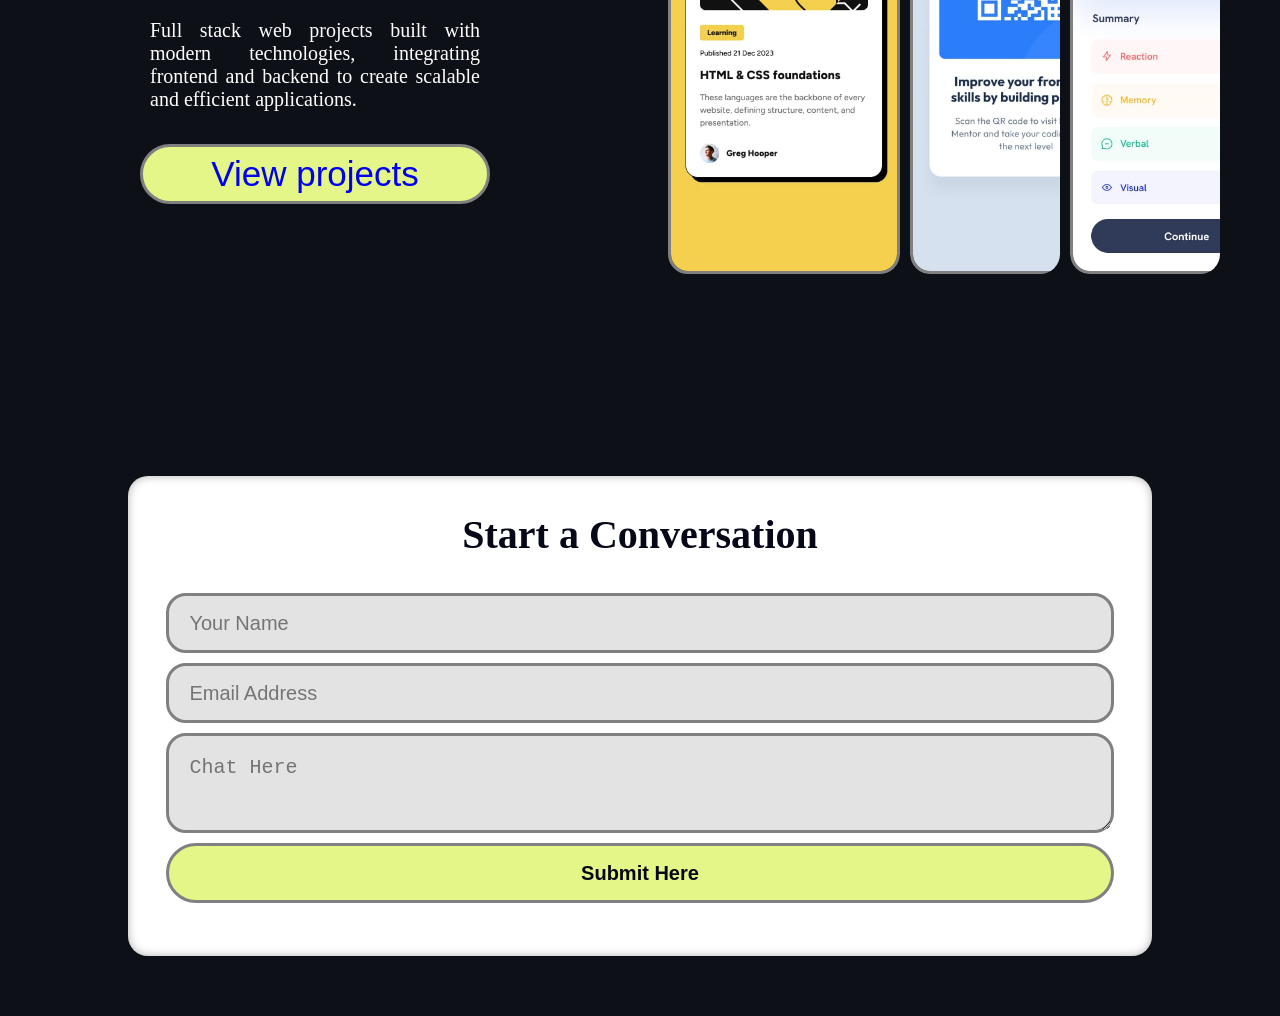
==== commit acc9e6ac: "Se insertan proyectos dinamicamente en la pagina proyectos.html a traves de js, se aplica responsive" ====
--- a/index.html
+++ b/index.html
@@ -20,6 +20,18 @@
                 <li><a href="proyectos.html">Projects</a></li>
             </ul>
             <button id="boton-contacto"><a href="#section-form">Contacto</a></button>
+            
+            <div id="contenedorBotonYMenuOculto">
+                <button id="botonOculto">Menú</button>
+                
+                <div id="menuOculto" class="menuOculto">
+                  
+                  <a href="#contenedor-skills">Skills</a>
+                  <a href="proyectos.html">Projects</a>
+                  <a href="#section-form">Contacto</a>
+                </div>
+            </div>
+           
         </nav>
     </header>
     <section id="hero">
@@ -61,7 +73,7 @@
 
 
     </section>
-
+<!--SECCION SKILLS////////////////////////////////////////////////////////////////////////////////////////////////////////////////////-->
     <section id="contenedor-skills">
         <div>
             <h2>My Skills</h2>
@@ -90,7 +102,8 @@
         </div>
 
     </section>
-
+    
+<!--SECCION PROYECTOS ////////////////////////////////////////////////////////////////////////////////////////////////////////////////////-->
     <section id="contenedor-proyectos">
         <div id="descripcion-proyectos">
             <h2>Featured <br> Projects</h2>
@@ -110,11 +123,11 @@
 
         <form id="formulario" action="">
             <h2>Start a Conversation</h2>
-            <input type="text" class="input-name" placeholder="Your Name">
-            <input type="email" class="input-email" placeholder="Email Address">
-            <textarea placeholder="Chat Here"></textarea>
+            <input id="inputNombre" type="text" class="input-name" placeholder="Your Name">
+            <input id="inputEmail" type="email" class="input-email" placeholder="Email Address" required>
+            <textarea id="inputTextArea" placeholder="Chat Here"></textarea>
 
-            <button id="chat">Submit Here</button>
+            <button id="chat" type="button">Submit Here</button>
 
         </form>
     </section>
--- a/styles.css
+++ b/styles.css
@@ -20,6 +20,10 @@
     color: var(--color-light);
     position: relative;
     font-family: Georgia, 'Times New Roman', Times, serif;
+    position: relative;
+    display: flex;
+    flex-direction: column;
+    gap: 40px;
 }
 /*====================================================================================================
 /*ESTILOS DEL HEADER*/
@@ -28,11 +32,16 @@
     margin-top: 50px;
     display: flex;
     flex-direction: row;
-    height: 60px;
+    height: 200px;
     justify-content: space-around;
     align-items: center;
     gap: 100px;
-}
+    
+}
+
+ #contenedorBotonYMenuOculto {
+        display: none;
+    }  
 
 #logo {
     height: 40px;
@@ -134,6 +143,14 @@
     text-decoration: none;
           
 }
+#hero-elementos-3:hover{
+    background-color: rgb(56, 233, 56);
+}
+
+#hero-elementos-3 a:hover{
+    color: white;
+}
+
 
 /*=======================================================================================================================*/
 /*ESTILOS DE LA SECTION WHO AM I*/
@@ -200,6 +217,11 @@
     border-width: 3px;
     border-style: solid;
 }
+#show-proj:hover{
+    background-color: rgb(56, 233, 56);
+}
+
+
 #show-proj a,
 #show-proj a:focus,
 #show-proj a:visited,
@@ -208,19 +230,22 @@
     color: black;
 }
 
+#show-proj a:hover{
+    color: white;
+}
+
 
 /*================================================================================================================*/
 /*estilo de la seccion skills, aplicamos grid*/
 #contenedor-skills {
-    padding-top: 40px;
-    padding-bottom: 40px;
-    margin-left: 100px;
-    margin-right: 100px;    
+padding: 30px;
     display: flex;
     flex-direction: column;
     align-items: center;
     height: 1000px;
-    gap: 20px;    
+    gap: 20px;
+    width: auto;
+      
 }
 
 #contenedor-skills h2 {
@@ -236,7 +261,7 @@
 }
 
 #contenedor-grid {
-    background-color: #A4FF7A;
+    
     width: 60%;
     height: 500px;
     display: grid;
@@ -258,6 +283,11 @@
     flex-direction: column;
     justify-content: center;
     align-items: center;
+    transition: transform 0.3s ease, box-shadow 0.3s ease;
+}
+.bg-grid:hover{
+    transform: scale(1.1);
+    box-shadow: 0 10px 20px rgba(255, 255, 255, 0.15);
 }
 
 #Additional {
@@ -286,36 +316,6 @@
     border-radius: 10px;
 }
 
-#item-html {
-    grid-column: 1/2;
-    grid-row: 1/2;
-    box-shadow: inset 0 0 10px rgba(207, 211, 227, 0.895);    
-}
-#item-css {
-    grid-column: 2/3;
-    grid-row: 1/2;
-    box-shadow: inset 0 0 10px rgba(207, 211, 227, 0.895);
-}
-#item-js {
-    grid-column: 3/4;
-    grid-row: 1/2;
-    box-shadow: inset 0 0 10px rgba(207, 211, 227, 0.895);
-}
-#item-react {
-    grid-column: 1/2;
-    grid-row: 2/3;
-    box-shadow: inset 0 0 10px rgba(207, 211, 227, 0.895);
-}
-#item-node {
-    grid-column: 2/3;
-    grid-row: 2/3;
-    box-shadow: inset 0 0 10px rgba(207, 211, 227, 0.895);
-}
-#item-mysql {
-    grid-column: 3/4;
-    grid-row: 2/3;
-    box-shadow: inset 0 0 10px rgba(207, 211, 227, 0.895);
-}
 #item-Experience {  
     width: 50%;   
     display: flex;
@@ -351,13 +351,11 @@
 /*ESTILO DE LA SECTION PROYECTOS DESTACADOS*/
 /*CONTENEDOR DE LA SECTION PROYECTOS*/
 #contenedor-proyectos {
+    
     display: flex;
     flex-direction: row;
     height: 700px;
-    padding-top: 40px;
-    padding-bottom: 40px;
-    margin-left: 100px;
-    margin-right: 100px;
+   padding: 40px;
     align-items: center;
     gap: 40px;
 }    
@@ -378,11 +376,12 @@
 #descripcion-proyectos p {
     font-size: 20px;
     width: 60%;
+    text-align: justify;
 }
 #ver-pro {
 
     background-color: #e4f688;;
-    width: 450px; 
+    width: 350px;
     height: 60px;
     font-size: 35px;
     border-radius: 30px;
@@ -398,6 +397,13 @@
 #ver-pro a:visited {
     text-decoration: none;
     
+}
+#ver-pro:hover{
+    background-color: rgb(33, 228, 33)
+}
+
+#ver-pro a:hover{
+    color: white;
 }
 
 /*CONTENEDOR DE LAS IMAGENES O VISTAS DE LOS PROYECTOS*/
@@ -509,21 +515,65 @@
     font-weight: 700;
 }
 
+/*////////////////////////////////////////////////////////////////////////////////////////////////////////////////////////////////////////////*/
 /*/////////////////////////////////////////////////////////////////////////////////////////////////////////////////////////////////////////////
 RESPONSIVE HEADER */
 @media (max-width: 768px) {
 
-    nav {
-    padding: 0;
-    margin-top: 50px;
-    display: flex;
-    flex-direction: column;
-    height: 300px;
-    justify-content: space-around;
-    align-items: center;
-    gap: 30px;
-}
-  
+    nav ul {
+    display: none;
+    }
+
+    #contenedorBotonYMenuOculto {
+        display: flex;
+        flex-direction: column;
+        gap: 10px;
+    }
+
+    .menuOculto {
+        display: none;
+    }
+
+    
+    .mostrarMenu {
+        display: flex;
+        flex-direction: column;
+        gap: 15px;
+        position: absolute;
+        top: 190px;
+        align-items: baseline;        
+    }
+
+    .menuOculto a:hover {
+        color: yellow;
+        
+    }
+       
+    #boton-contacto {
+        display: none;
+    }
+
+    #botonOculto {
+        width: 200px;
+        height: 40px;
+        font-size: 25px;
+        background-color:rgb(185, 181, 181);
+        border-color: yellow;
+        border-width: 2px;
+        border-style: solid;
+        
+    }
+    #botonOculto:hover {
+        background-color: blue;
+        color: white;
+        cursor: pointer;
+    }
+
+    #botonOculto:visited {
+        background-color: blue;
+    }
+
+      
 }
 
 /*/////////////////////////////////////////////////////////////////////////////////////////////////////////////////////////////////////////////
@@ -618,6 +668,126 @@
 RESPONSIVE SECTION SKILLS */
 
 @media (max-width: 768px){
-    
-}
-
+
+   #habilidad {
+    display: flex;
+    flex-direction: column;
+    align-items: center;
+    padding: 30px;
+   }
+
+   #contenedor-skills {
+    padding-top: 10px;
+    padding-bottom: 30px;
+     
+    display: flex;
+    flex-direction: column;
+    align-items: center;
+    justify-items: center;
+    width: 100%;
+    height: 1550px;
+    gap: 20px;    
+}
+
+#contenedor-grid {
+    
+    width: 100%;
+    height: 400px;
+    display: grid;
+    grid-template-columns: 1fr 1fr 1fr;
+    grid-template-rows: auto auto;
+    gap: 30px;    
+}
+
+#contenedor-grid img {
+    height: 135px;
+    width: 130px;
+    border-radius: 10px;
+}
+
+#item-Experience {  
+    width: 90%;   
+    display: flex;
+    flex-direction: column;
+    justify-content: center;    
+    gap: 25px;
+    box-shadow: inset 0 0 10px rgba(207, 211, 227, 0.895);
+   
+}
+
+#Additional {
+    width: 100%;
+    height: 300px;
+    color: #c8d97a;
+    font-size: 40px;
+    gap: 20px;
+    padding: 30px ;
+    box-shadow: inset 0 0 10px rgba(207, 211, 227, 0.895);
+}
+#Additional-iconos {
+    width: 80%;
+    height: 160px;
+    display: flex;
+    flex-direction: row;
+    justify-content: space-around;
+    align-items: center;
+    border-radius: 10px;
+        
+}
+    
+}
+
+/*//////////////////////////////////////////////////////////////////////////////////////////////////////////////////////////////////////////////////
+RESPONSIVE SECTION PROYECTOS */
+@media (max-width: 768px){
+#contenedor-proyectos {
+    
+    width: 100%;
+    display: flex;
+    flex-direction: column;
+    height: 1000px;    
+    align-items: center;    
+    gap: 40px;
+}  
+
+#descripcion-proyectos {
+    
+    display: flex;
+    flex-direction: column;
+    align-items: center;
+    width:100%; 
+    height: 50%;
+    justify-content: space-between; 
+    gap: 20px;
+}
+#img-proyectos {
+    
+    display: flex;
+    flex-direction: row;
+    width: 100%;
+    height: 50%;
+    gap: 10px;
+    justify-content: center;  
+}
+
+}
+
+
+
+
+/*//////////////////////////////////////////////////////////////////////////////////////////////////////////////////////////////////////////////////
+RESPONSIVE SECTION CONTACTO FORMULARIO */
+
+#formulario {
+    display: flex;
+    flex-direction: column;
+    padding-left: 3%;
+    padding-right: 3%;
+    padding-top: 35px;
+    width: 80%;
+    height: 80%;
+    gap: 10px;
+    background-color: white;
+    border-radius: 20px;
+    box-shadow: inset 0 0 10px rgba(0, 0, 0, 0.3);
+}
